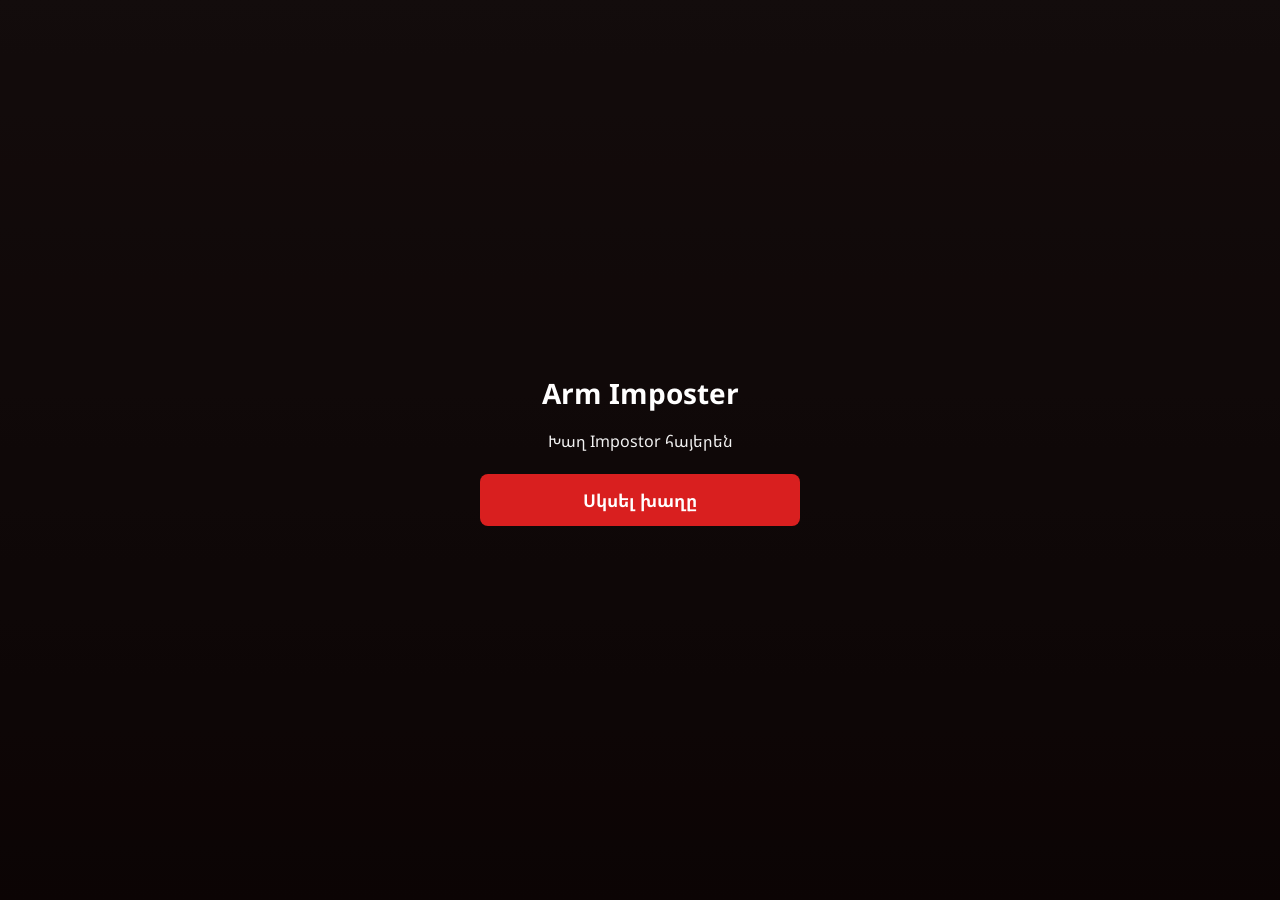
==== web/index.html @ ce873f5c "Add Arm Imposter + web + docs for GitHub Pages" ====
<!DOCTYPE html>
<html lang="hy">
<head>
  <meta charset="UTF-8">
  <meta name="viewport" content="width=device-width, initial-scale=1.0">
  <title>Arm Imposter — Խաղ Impostor</title>
  <link rel="preconnect" href="https://fonts.googleapis.com">
  <link rel="preconnect" href="https://fonts.gstatic.com" crossorigin>
  <link href="https://fonts.googleapis.com/css2?family=Noto+Sans+Armenian:wght@400;700&display=swap" rel="stylesheet">
  <link rel="stylesheet" href="style.css">
</head>
<body>
  <div id="app">
    <!-- Menu -->
    <section id="screen-menu" class="screen active">
      <div class="bg-overlay"></div>
      <div class="content">
        <h1 class="title">Arm Imposter</h1>
        <p class="sub">Խաղ Impostor հայերեն</p>
        <button type="button" class="btn btn-red" data-action="go-setup">Սկսել խաղը</button>
      </div>
    </section>

    <!-- Categories -->
    <section id="screen-categories" class="screen">
      <div class="bg-overlay"></div>
      <div class="content">
        <h2 class="title">Ընտրիր կատեգորիան</h2>
        <p class="sub">Բառերը հայերեն են։</p>
        <div class="btn-group">
          <button type="button" class="btn btn-red" data-category="Հայ հայտնիներ">Հայ հայտնիներ</button>
          <button type="button" class="btn btn-red" data-category="Համաշխարհային հայտնիներ">Համաշխարհային հայտնիներ</button>
          <button type="button" class="btn btn-red" data-category="Կենդանիներ">Կենդանիներ</button>
          <button type="button" class="btn btn-red" data-category="Առարկաներ">Առարկաներ</button>
          <button type="button" class="btn btn-red" data-category="Վայրեր">Վայրեր</button>
          <button type="button" class="btn btn-red" data-category="Բոլորը">Բոլորը</button>
        </div>
        <button type="button" class="btn btn-ghost" data-action="go-menu">Հետ</button>
      </div>
    </section>

    <!-- Setup -->
    <section id="screen-setup" class="screen">
      <div class="bg-overlay"></div>
      <div class="content">
        <h2 class="title">Կարգավորումներ</h2>
        <div class="row">
          <label>Մասնակիցներ</label>
          <select id="setup-players">
            <option value="3">3</option>
            <option value="4" selected>4</option>
            <option value="5">5</option>
            <option value="6">6</option>
            <option value="7">7</option>
            <option value="8">8</option>
            <option value="9">9</option>
            <option value="10">10</option>
            <option value="11">11</option>
            <option value="12">12</option>
            <option value="13">13</option>
            <option value="14">14</option>
            <option value="15">15</option>
          </select>
        </div>
        <div class="row">
          <label>Իմպոստոր-ներ</label>
          <select id="setup-impostors">
            <option value="1" selected>1</option>
            <option value="2">2</option>
            <option value="3">3</option>
            <option value="4">4</option>
            <option value="5">5</option>
          </select>
        </div>
        <div class="row">
          <label>Թայմեր րոպե</label>
          <select id="setup-timer">
            <option value="1">1</option>
            <option value="2" selected>2</option>
            <option value="3">3</option>
            <option value="4">4</option>
            <option value="5">5</option>
            <option value="7">7</option>
            <option value="10">10</option>
          </select>
        </div>
        <button type="button" class="btn btn-red" data-action="go-categories">Շարունակել</button>
      </div>
    </section>

    <!-- Reveal (per player) -->
    <section id="screen-reveal" class="screen">
      <div class="bg-overlay"></div>
      <div class="content">
        <h2 id="reveal-title" class="title">Խաղացող Ա</h2>
        <p class="sub">Սեղմիր՝ ցույց տալու համար</p>
        <p id="reveal-secret" class="secret">••••••</p>
        <button type="button" id="reveal-toggle" class="btn btn-red">Ցույց տալ</button>
        <button type="button" class="btn btn-ghost" data-action="reset-setup">Վերադառնալ</button>
      </div>
    </section>

    <!-- Round -->
    <section id="screen-round" class="screen">
      <div class="bg-overlay"></div>
      <div class="content">
        <h2 class="title">Ռաունդ</h2>
        <p class="sub">Խոսեք հերթով՝ 1-2 բառով հուշում/ասոցիացիա</p>
        <p id="round-timer" class="timer">02:00</p>
        <button type="button" class="btn btn-red" data-action="go-vote">Քվեարկություն</button>
        <button type="button" class="btn btn-ghost" data-action="finish-round">Վերջացնել ռաունդը</button>
      </div>
    </section>

    <!-- Vote -->
    <section id="screen-vote" class="screen">
      <div class="bg-overlay"></div>
      <div class="content">
        <h2 class="title">Քվեարկություն</h2>
        <p class="sub">Ո՞վ է իմպոստոր-ը</p>
        <select id="vote-player"></select>
        <button type="button" class="btn btn-red" data-action="check-vote">Ստուգել</button>
        <button type="button" class="btn btn-ghost" data-action="go-round">Վերադառնալ ռաունդ</button>
      </div>
    </section>

    <!-- Result -->
    <section id="screen-result" class="screen">
      <div class="bg-overlay"></div>
      <div class="content">
        <h2 id="result-title" class="title result-title"></h2>
        <p id="result-details" class="result-details"></p>
        <button type="button" class="btn btn-red" data-action="new-game">Նոր խաղ</button>
        <button type="button" class="btn btn-ghost" data-action="go-menu">Գլխավոր մենյու</button>
      </div>
    </section>
  </div>
  <script src="game.js"></script>
</body>
</html>
---- web/style.css ----
* {
  box-sizing: border-box;
  margin: 0;
  padding: 0;
}

:root {
  --bg-overlay: rgba(0, 0, 0, 0.55);
  --btn-red: #d91f1f;
  --btn-red-hover: #b81818;
  --btn-ghost: rgba(0, 0, 0, 0.35);
  --text: #fff;
  --font-armenian: "Noto Sans Armenian", sans-serif;
}

html, body {
  height: 100%;
  font-family: var(--font-armenian);
  background: #1a1a1a;
  color: var(--text);
}

#app {
  min-height: 100%;
  position: relative;
}

.screen {
  position: fixed;
  inset: 0;
  display: none;
  flex-direction: column;
  align-items: center;
  justify-content: center;
  padding: 20px;
  background: linear-gradient(180deg, #2a1a1a 0%, #1a0a0a 100%);
}

.screen.active {
  display: flex;
}

.bg-overlay {
  position: absolute;
  inset: 0;
  background: var(--bg-overlay);
  z-index: 0;
}

.screen .content {
  position: relative;
  z-index: 1;
  max-width: 360px;
  width: 100%;
  display: flex;
  flex-direction: column;
  align-items: center;
  gap: 14px;
  text-align: center;
}

.title {
  font-size: 1.75rem;
  font-weight: 700;
  margin-bottom: 4px;
}

.sub {
  font-size: 1rem;
  opacity: 0.95;
  margin-bottom: 8px;
}

.btn-group {
  display: flex;
  flex-direction: column;
  gap: 10px;
  width: 100%;
  max-width: 280px;
}

.btn {
  font-family: var(--font-armenian);
  font-size: 1.1rem;
  font-weight: 700;
  padding: 14px 24px;
  border: none;
  border-radius: 8px;
  cursor: pointer;
  width: 100%;
  max-width: 280px;
  transition: transform 0.1s, background 0.2s;
}

.btn:active {
  transform: scale(0.98);
}

.btn-red {
  background: var(--btn-red);
  color: white;
}

.btn-red:hover {
  background: var(--btn-red-hover);
}

.btn-ghost {
  background: var(--btn-ghost);
  color: white;
}

.btn-ghost:hover {
  background: rgba(0, 0, 0, 0.5);
}

.row {
  display: flex;
  align-items: center;
  justify-content: space-between;
  width: 100%;
  max-width: 280px;
  gap: 12px;
}

.row label {
  font-size: 1rem;
}

select {
  font-family: var(--font-armenian);
  font-size: 1rem;
  padding: 10px 14px;
  border-radius: 6px;
  background: rgba(255,255,255,0.15);
  color: white;
  border: 1px solid rgba(255,255,255,0.3);
  min-width: 80px;
}

#reveal-secret {
  font-size: 1.9rem;
  font-weight: 700;
  min-height: 60px;
  display: flex;
  align-items: center;
  justify-content: center;
  padding: 20px;
}

.timer {
  font-size: 3rem;
  font-weight: 700;
  letter-spacing: 2px;
  margin: 10px 0;
}

#vote-player {
  width: 100%;
  max-width: 280px;
  padding: 14px;
}

.result-title {
  font-size: 2rem;
  margin-bottom: 8px;
}

.result-title.win {
  color: #00d934;
}

.result-title.lose {
  color: #f23030;
}

.result-details {
  font-size: 1.1rem;
  white-space: pre-line;
  margin-bottom: 16px;
  opacity: 0.95;
}

@media (min-width: 500px) {
  .screen .content {
    max-width: 400px;
  }
  .btn, .btn-group {
    max-width: 320px;
  }
}
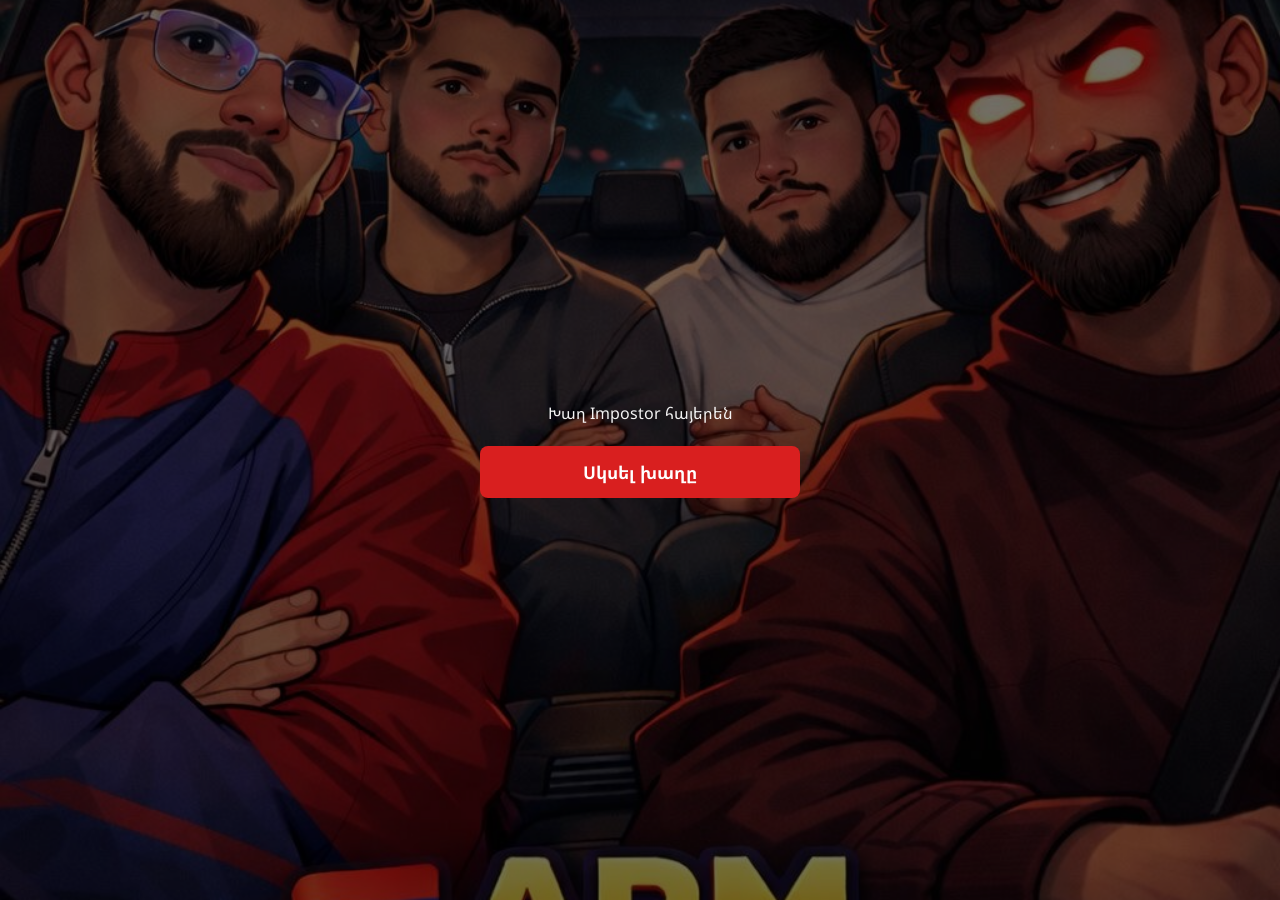
==== commit be532452: "Фоны: menu.JPG на главной, menu_blur.JPG на остальных экранах" ====
--- a/web/index.html
+++ b/web/index.html
@@ -15,7 +15,6 @@
     <section id="screen-menu" class="screen active">
       <div class="bg-overlay"></div>
       <div class="content">
-        <h1 class="title">Arm Imposter</h1>
         <p class="sub">Խաղ Impostor հայերեն</p>
         <button type="button" class="btn btn-red" data-action="go-setup">Սկսել խաղը</button>
       </div>
--- a/web/style.css
+++ b/web/style.css
@@ -33,7 +33,22 @@
   align-items: center;
   justify-content: center;
   padding: 20px;
-  background: linear-gradient(180deg, #2a1a1a 0%, #1a0a0a 100%);
+  background: #1a0a0a;
+  background-size: cover;
+  background-position: center;
+}
+
+#screen-menu {
+  background-image: url('assets/menu.JPG');
+}
+
+#screen-categories,
+#screen-setup,
+#screen-reveal,
+#screen-round,
+#screen-vote,
+#screen-result {
+  background-image: url('assets/menu_blur.JPG');
 }
 
 .screen.active {
